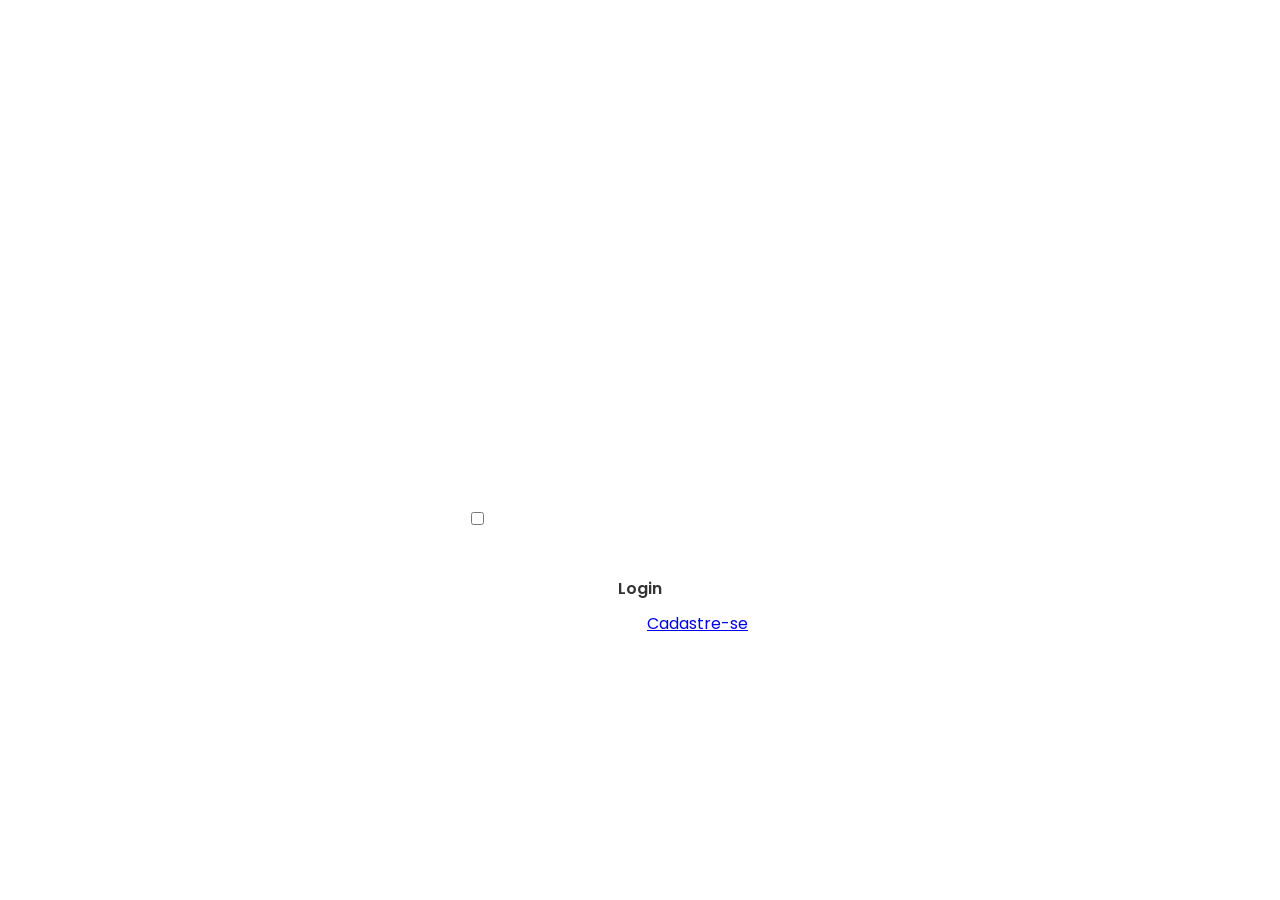
==== index.html @ 4990f8a0 "index.html" ====
<!DOCTYPE html>
<html lang="pt-br">

<head>
    <meta charset="UTF-8">
    <meta name="viewport" content="width=device-width, initial-scale=1.0">

    <link
        href="https://unpkg.com/boxicons@2.1.4/css/boxicons.min.css"
        rel="stylesheet">

    <link rel="stylesheet" href="styles.css">

    <title>Login</title>
</head>

<body>

    <main class="container">

        <form>

            <h1>Login</h1>

            <div class="input-box">
                <input placeholder="Usuário" type="text">
                <i class="bx bxs-user"></i>
            </div>

            <div class="input-box">
                <input placeholder="Senha" type="password">
                <i class="bx bxs-lock-alt"></i>
            </div>

            <div class="remember-forgot">
                <label>
                    <input type="checkbox">
                    Lembrar senha
                </label>

                <a href="#">Esqueci a senha</a>
            </div>

            <button type="submit" class="Login">Login</button>

            <div class="register-link">
                <p>Não tem uma conta? <a href="#">Cadastre-se</a></p>
            </div>

        </form>

    </main>

</body>

</html>
---- styles.css ----
@import url('https://fonts.googleapis.com/css2?family=Lato:ital,wght@0,100;0,300;0,400;0,700;0,900;1,100;1,300;1,400;1,700;1,900&family=Poppins:ital,wght@0,100;0,200;0,300;0,400;0,500;0,600;0,700;0,800;0,900;1,100;1,200;1,300;1,400;1,500;1,600;1,700;1,800;1,900&display=swap');
*{
    margin: 0;
    padding: 0; 
    box-sizing: border-box;
    font-family: "Poppins", sans-serif;
}

* {
margin: 0; 
padding: 0;
box-sizing: border-box;
font-family: 'poppins' , sans-serif;
}

body {
    display: flex;
    justify-content: center;
    align-items: center;
    min-height: 100vh;
    background: url('img.jpg');
    background-size: cover;
    background-position: center;
}
 
.container{
    width: 420px;
    background : rgba(255, 255, 255, 0.1);
    border: 1px solid rgba(255, 255, 255, 0.2);
    border-radius: 15px;
    backdrop-filter: blur(15px);
    color: #fff;
    padding: 30px 40px;
}

.container h1 {
    font-size: 36px;
    text-align: center;

}
.input-box {
   position: relative; 
   width: 100%;
   height: 50px;
   margin: 30px 0;
}

.input-box input {
    width: 100%;
    height: 100%;
    background: rgba(255, 255, 255, 0.08);
    border:2px solid rgba(255, 255, 255, .2);
    outline: none;
    border-radius: 40px;
    font-size: 16px;
    color: #fff;
    padding: 20px 45px 20px 20px;
}
.input-box input::placeholder {
    color: #fff;
    opacity: 0.7;
}

.input-box i {
    position: absolute;
    right: 20px;
    top: 50%;
    transform: translatey(-50%);
    font-size: 20px;
}

 .register-link a {
    margin-left: 5px;
    text-align: center;
    margin-top: 20px;
 }
    .remember-forgot {
        display: flex;
        justify-content: space-between;
        align-items: center;
        font-size: 14px;
        margin: 10px 0 20px;

    }

    .remember-forgot label input {
     accent-color:#fff;   
     margin: 0 5px 0 0;

    }

    .remember-forgot a {
        text-decoration: none;
        color: #fff;

    }

    .remember-forgot a:hover {
        text-decoration: underline;
    }

    .Login {
        width: 100%;
        height: 45px;
        background-color: #fff;
        border: none;
        outline: none;
        border-radius: 40px;
        cursor: pointer;
        font-size: 16px;
        color: #333;
        font-weight: 600;
        margin-top: 15px;

    }
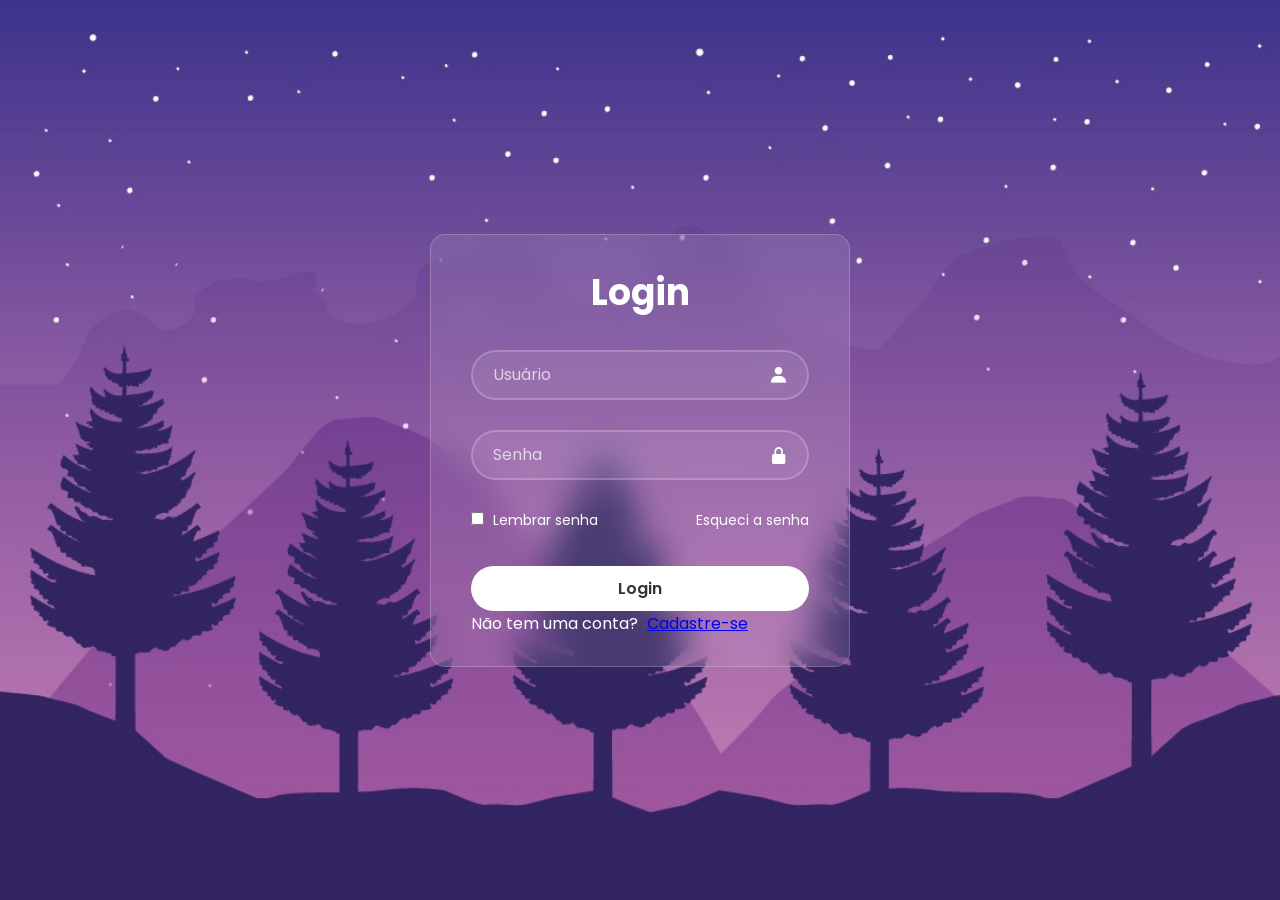
==== commit 5aab3823: "index.html" ====
--- a/index.html
+++ b/index.html
@@ -53,4 +53,4 @@
 
 </body>
 
-</html>+</html>
